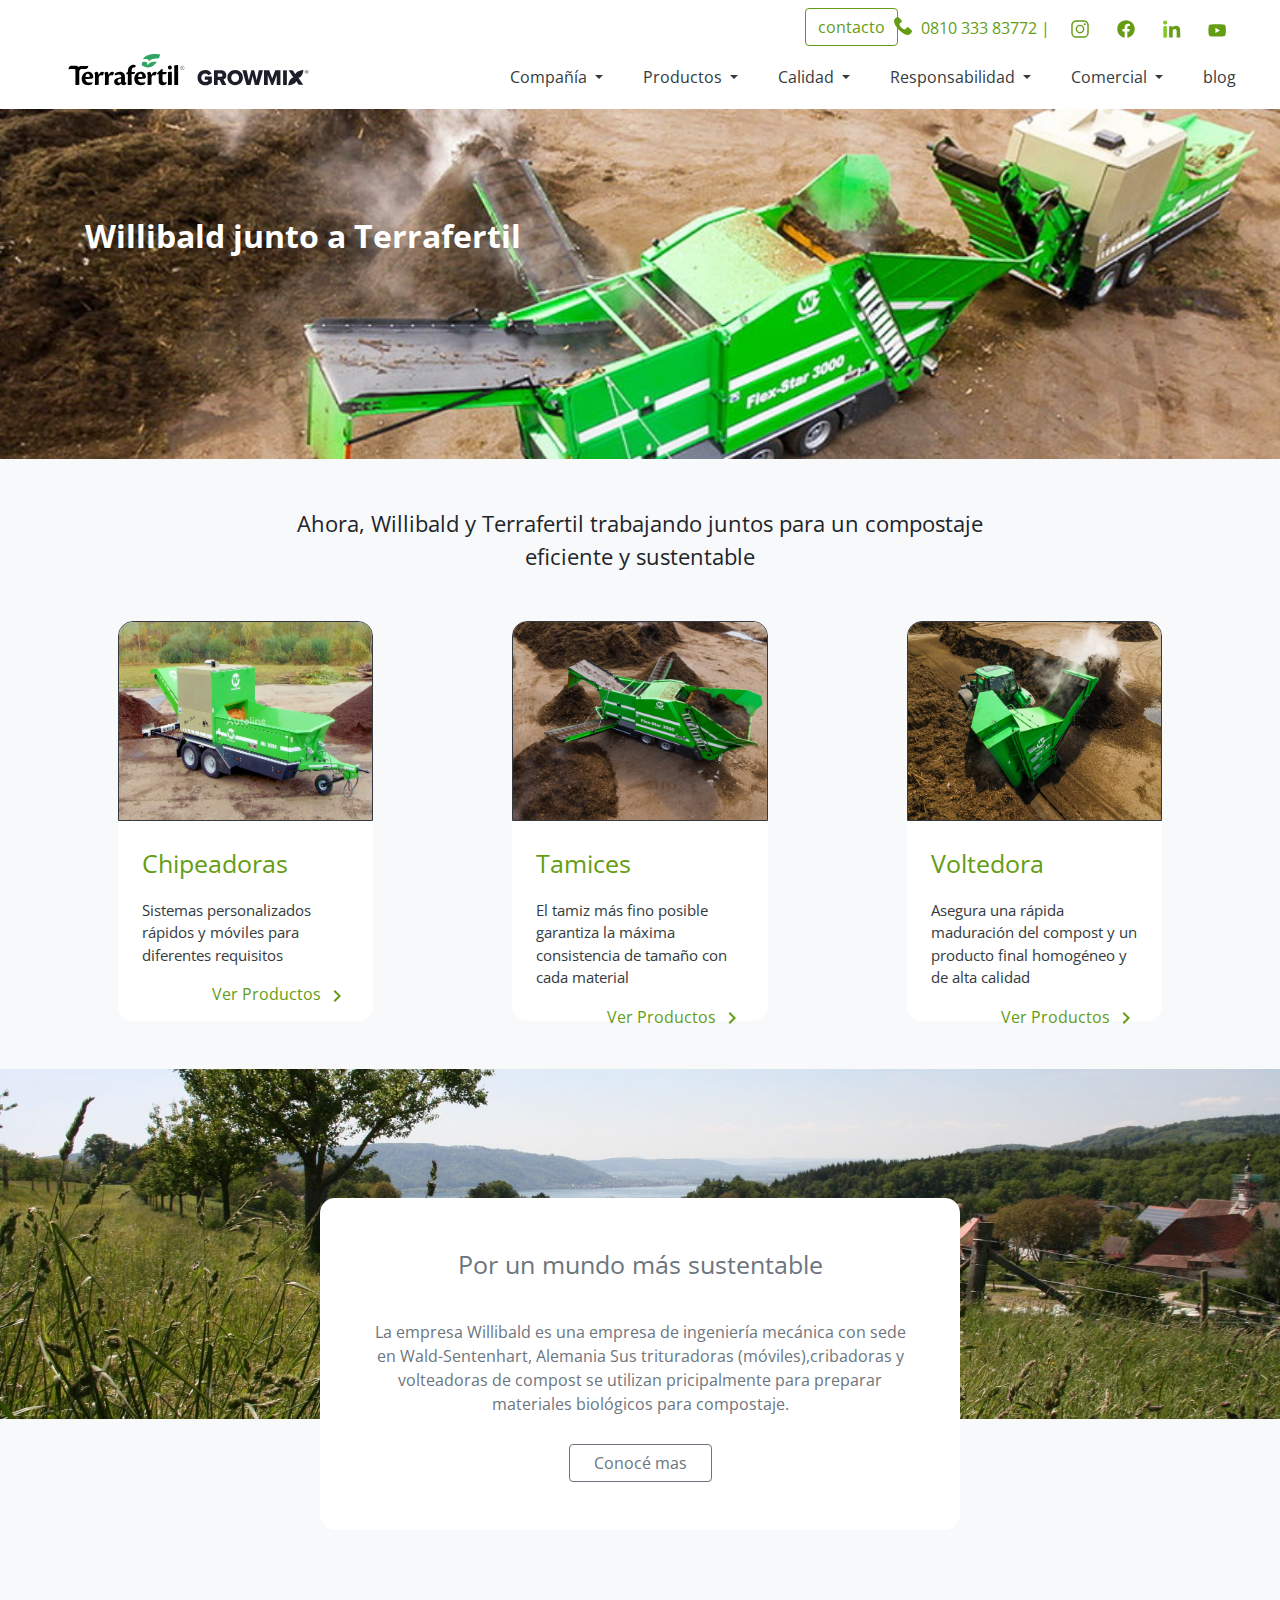
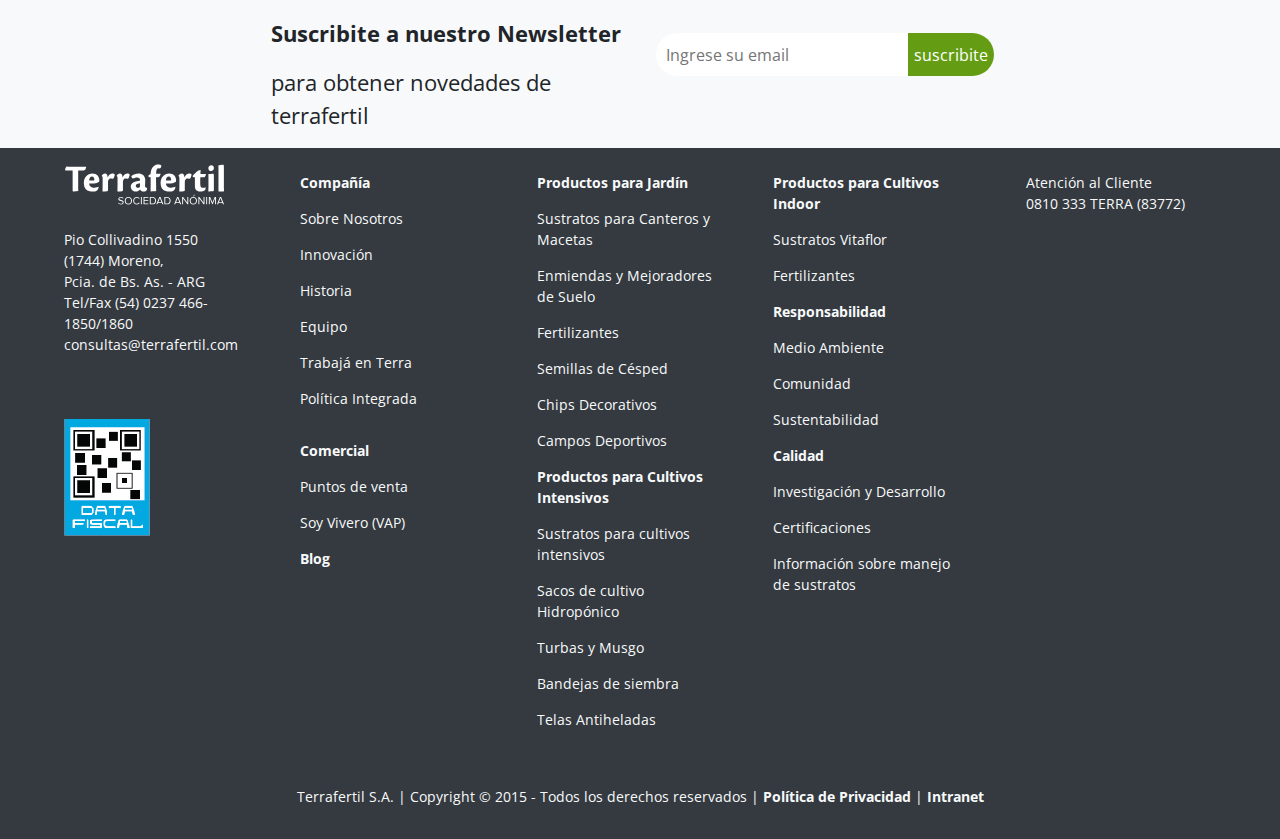
==== willibald-home/index.html @ 15d9d267 "reorganización carpetas" ====
<!DOCTYPE html>
<html lang="en">
<head>
    <meta charset="UTF-8">
    <meta http-equiv="X-UA-Compatible" content="IE=edge">
    <meta name="viewport" content="width=device-width, initial-scale=1.0">
    <title>Terrafertil</title>

    <link rel="stylesheet" href="./stylesheets/styles.css">
    <link rel="stylesheet" href="./stylesheets/bootstrap.min.css">
</head>

<header class="sticky-top bg-white">
    <div class="topBar mr-5">
            <div class="d-flex flex-row-reverse " style="height:25px">
                <article>
                    <a href="#" class=" col-1 badge" > 
                        <img src="./img/icono-yt.svg" class="mt-3 ml-3"> 
                    </a>
                </article>
                <article>
                    <a href="#" class=" col-1 badge" > 
                        <img src="./img/icono-in.svg" class="mt-3 ml-3"> 
                    </a>
                </article>
                <article>
                    <a href="#" class=" col-1 badge" > 
                        <img src="./img/logo_facebook.svg" class="mt-3 ml-3"> 
                    </a>
                </article>
                <article>
                    <a href="instagram.com" class="badge">
                        <img src="./img/logo_instagram.svg" class="mt-3 ml-3">
                    </a>    
                </article>
                <article>
                    <p class="text-green ml-2 mt-3">0810 333 83772 |</p>
                </article>
                <article class=>
                    <img src="./img/icono-ph.svg" class="mt-3">   
                </article>
            
                <article class="col-1 mt-2">
                    <a type="button" class="btn text-green btn-outline-success">contacto</a>
                </article>  
            </div> 
    </div>   
      
    <nav class="navbar navbar-expand-lg mt-1 pb-0 navbar-light" >
        <a class="navbar-brand pt-0 mr-2 ml-5 " href="#">
            <img alt="" src="./img/logo_terrafertil.svg">
        </a> 
            
            <button class="navbar-toggler" type="button" data-toggle="collapse" data-target="#navbarNavAltMarkup" aria-controls="navbarNavAltMarkup" aria-expanded="false" aria-label="Toggle navigation">
                <span class="navbar-toggler-icon"></span>
              </button>
            <div class="collapse navbar-collapse flex-row-reverse" id="navbarNavAltMarkup"> 
                <div class="navbar-nav mt-2">            
                    <article class="nav-item p-1 mt-2 mr-3 pb-2 dropdown">
                        <a class="nav-link text-dark dropdown-toggle mb-0" href="#" id="navbarDropdownMenuLink" data-toggle="dropdown"aria-haspopup="true" aria-expanded="false">
                            Compañía
                        </a>
                        <div class="dropdown-menu mt-2  bg-light"  aria-labelledby="navbarDropdownMenuLink">
                          <a class="dropdown-item mr-5  p-2 pl-3" href="#">Sobre nosotros</a>
                          <a class="dropdown-item mr-5 p-2 pl-3" href="#">Innovación</a>
                          <a class="dropdown-item mr-5 p-2 pl-3" href="#">Historia</a>
                          <a class="dropdown-item mr-5 p-2 pl-3" href="#">Equipo</a>
                          <a class="dropdown-item mr-5 p-2 pl-3" href="#">Trabaja en terra</a>
                          <a class="dropdown-item mr-5 p-2 pl-3 " href="#">Política integrada</a>
                        </div>
                    </article>
                    <article class="nav-item p-1  mr-3 dropdown ">
                        <a class="nav-link dropdown-toggle mt-2 text-dark" href="#" id="navbarDropdownMenuLink" data-toggle="dropdown" data-hover="dropdown" aria-haspopup="true" aria-expanded="false">
                            Productos
                        </a>
                        <div class="dropdown-menu dropright mt-1 pb-10" >
                            <div class="dropdown-submenu bg-light" id="submenu-1">
                                <a class="dropdown-item  mr-5 p-2 pl-3 dropdown-toggle " href="#"data-toggle="dropdown" aria-haspopup="true" aria-expanded="false">
                                    Productos para jardin
                                </a>
                                <div class="dropdown-menu bg-light" id="menu-1">
                                    <a class="dropdown-item mr-5 p-2 pl-3 only-mobile" href="#">Productos para jardin</a>
                                    <a class="dropdown-item mr-5 p-2 pl-3" href="#">Semillas de Césped</a>
                                    <a class="dropdown-item mr-5 p-2 pl-3" href="#">Sustratos para canteros y macetas</a>
                                    <a class="dropdown-item mr-5 p-2 pl-3" href="#">Fertilizantes</a>
                                    <a class="dropdown-item mr-5 p-2 pl-3" href="#">Chips decorativos</a>
                                    <a class="dropdown-item mr-5 p-2 pl-3" href="#">Enmiendas y Mejoradores de suelo</a>
                                    <a class="dropdown-item mr-5 p-2 pl-3" href="#">Campos Deportivos</a>
                                </div>
                            </div>
                            
                            <div class="dropdown-submenu bg-light" id="submenu-2">
                                <a class="dropdown-item mr-5 p-2 pl-3 dropdown-toggle " href="#"data-toggle="dropdown" aria-haspopup="true" aria-expanded="false">
                                    Productos para Cultivos intensivos
                                </a>
                                <div class="dropdown-menu bg-light" id="menu-2">
                                    <a class="dropdown-item mr-5 p-2 pl-3 only-mobile" href="#">Productos para Cultivos intensivos</a> 
                                    <a class="dropdown-item mr-5 p-2 pl-3" href="#">Sustratos para Cultivos Intensivos</a> 
                                    <a class="dropdown-item mr-5 p-2 pl-3" href="#">Turbas y Musgo</a>
                                    <a class="dropdown-item mr-5 p-2 pl-3" href="#">Sacos de Cultivo Hidropónico</a>
                                    <a class="dropdown-item mr-5 p-2 pl-3" href="#">Bandejas de Siembra</a>
                                    <a class="dropdown-item mr-5 p-2 pl-3" href="#">Telas antihelada</a>
                                </div>
                            </div>
                            
                        </div>
                    </article>
                    <article class="nav-item p-1 mr-3 dropdown ">
                        <a class="nav-link dropdown-toggle mt-2 text-dark" href="#" id="navbarDropdownMenuLink" data-toggle="dropdown" data-hover="dropdown" aria-haspopup="true" aria-expanded="false">
                            Calidad
                        </a>
                        <div class="dropdown-menu mt-1 bg-light"  aria-labelledby="navbarDropdownMenuLink">
                          <a class="dropdown-item mr-5 p-2 pl-3" href="#">Investigación y desarrollo</a>
                          <a class="dropdown-item mr-5 p-2 pl-3" href="#">Certificaciones</a>
                          <a class="dropdown-item mr-5 p-2 pl-3" href="#">Información sobre el manejo de sustratos</a>
                        </div>
                    </article>
                    <article class="nav-item p-1 mr-3 dropdown">
                        <a class="nav-link dropdown-toggle mt-2 text-dark" href="#" id="navbarDropdownMenuLink" data-toggle="dropdown" data-hover="dropdown" aria-haspopup="true" aria-expanded="false">
                            Responsabilidad
                        </a>
                        <div class="dropdown-menu mt-1 bg-light"  aria-labelledby="navbarDropdownMenuLink">
                          <a class="dropdown-item mr-5 p-2 pl-3" href="#">Medio Ambiente</a>
                          <a class="dropdown-item mr-5 p-2 pl-3" href="#">Comunidad</a>
                          <a class="dropdown-item mr-5 p-2 pl-3" href="#">Sustentabilidad</a>
                        </div>
                      </article>
                    <article class="nav-item p-1 mr-3 dropdown">
                        <a class="nav-link dropdown-toggle mt-2 text-dark " href="#" id="navbarDropdownMenuLink" data-toggle="dropdown" data-hover="dropdown" aria-haspopup="true" aria-expanded="false">
                            Comercial
                        </a>
                        <div class="dropdown-menu mt-1 bg-light"  aria-labelledby="navbarDropdownMenuLink">
                          <a class="dropdown-item mr-5 p-2 pl-3" href="#">Puntos de venta</a>
                          <a class="dropdown-item mr-5 p-2 pl-3" href="#">Soy vivero</a>
                        </div>
                      </article>
                    <article class="nav-item p-1 mr-3 ">
                        <a class="nav-link text-dark mt-2 " href="#" data-toggle="dropdown"  aria-haspopup="true" aria-expanded="false">
                            blog
                        </a>
                      </article>
            </div>
            </div> 
    </nav>
    

</header>

<body class="bg-light" >
    <div class="container-fluid" style="height: 350px;background-image: url('./img/willibald-img/main-img.jpg');background-size:cover " >
        <div class="container h-100 d-flex align-items-center pb-5">
            <h2 class="text-white mb-5">
                Willibald junto a Terrafertil
            </h2>
        </div>
    </div>
    <div class="container-fluid">
        <div class="container mt-5 mb-5 text-center"> 
            <p class="mx-auto font-medium">
                Ahora, Willibald y Terrafertil trabajando juntos para un compostaje <br>
                eficiente y sustentable
            </p>
        </div>
        <div class="row flex-wrap main-items align-items-center justify-content-around pl-5 pr-5 mb-5">
            <div class="col-4 item-main">
                <a href="#">
                    <div class="border-rounded mx-auto item-main bg-white">
                        <img src='./img/willibald-img/item-1.jpg' class="border border-dark h-50 w-100 border-rounded-top" alt="">
                        <div class="d-flex flex-column container p-4">
                            <p class="font-large text-green ">
                                Chipeadoras
                            </p>
                            <p class="text-dark description">   
                                Sistemas personalizados rápidos y móviles  para diferentes requisitos
                            </p>
                            <a href="" class="text-green align-self-end">
                                Ver Productos
                                <img src="./img/chevron_right_green_24dp.svg" alt="">
                            </a>
                        </div>
                    </div>
                </a>
            </div>
            <div class="col-4 item-main"> 
                <a href="#">
                    <div class="border-rounded mx-auto item-main bg-white">
                        <img src='./img/willibald-img/item-2.jpg' class="border h-50 border-dark w-100 border-rounded-top" alt="">
                        <div class="d-flex flex-column container p-4">
                            <p class="font-large text-green ">
                                Tamices
                            </p>
                            <p class="text-dark description">   
                                El tamiz más fino posible garantiza la máxima consistencia de tamaño con cada material
                            </p>
                            <a href="" class="text-green align-self-end">
                                Ver Productos
                                <img src="./img/chevron_right_green_24dp.svg" alt="">
                            </a>
                        </div>
                    </div>
                </a>
            </div>
            <div class="col-4 item-main">
                <a href="#">
                    <div class="border-rounded mx-auto item-main bg-white">
                        <img src='./img/willibald-img/item-3.jpg' class="border h-50 border-dark w-100 border-rounded-top" alt="">
                        <div class="d-flex flex-column container p-4">
                            <p class="font-large text-green ">
                                Voltedora
                            </p>
                            <p class="text-dark description">   
                                Asegura una rápida maduración del compost y un producto final homogéneo y de alta calidad
                            </p>
                            <a href="" class="text-green align-self-end ">
                                Ver Productos
                                <img src="./img/chevron_right_green_24dp.svg" alt="">
                            </a>
                        </div>
                    </div>
                </a>
            </div>
        </div>
    </div>
    <div class="d-flex row-fluid align-items-center mb-5 justify-content-center" style="height: 500px;background-position:top  ;background-image:url('./img/willibald-img/end-img.jpg'); background-size: 100% 70%;background-repeat:no-repeat"> 
        <div class="d-flex flex-column bg-white p-5  border-rounded caja">
            <p class="font-large  text-secondary text-center">
                Por un mundo más sustentable
            </p>
            <p class="text-secondary text-center p-1 mt-3">
                La empresa Willibald es una empresa de ingeniería mecánica con sede en Wald-Sentenhart, Alemania
                Sus trituradoras (móviles),cribadoras y volteadoras de compost se utilizan pricipalmente para
                preparar materiales biológicos para compostaje.
            </p>
            <button type="button" class="btn btn-outline-secondary mx-auto mt-2 pl-4 pr-4">Conocé mas</button>
        </div>
    </div>
    <form action="">
        <div class="row justify-content-center d-flex">
            <div class="d-flex flex-wrap">
                <div class="font-medium mr-3 w-50">
                    <p><b>Suscribite a nuestro Newsletter</b></p>
                    <p>para obtener novedades de terrafertil</p>
                </div>
                <div class="newsletter mt-3 d-flex pl-1">
                    <input class="mt-auto mb-auto ml-1"type="email" placeholder="Ingrese su email" name="email" id="email">
                    <button class="w-50"type="submit">suscribite</button>
                </div>
            </div>
        </div>
    </form>
</body>
<footer class="container-fluid bg-dark p-3">
        <div class="row">
            <div class="col text-light ml-5">
                <img src="./img/terrafertil_sa.svg">
                <article class="mt-4">
                    <p>Pio Collivadino 1550 <br>
                    (1744) Moreno,<br>
                    Pcia. de Bs. As. - ARG<br>
                    Tel/Fax (54) 0237 466-<br>
                    1850/1860<br>
                    consultas@terrafertil.com<br>
                </article>
                <img  class="img-responsive mt-5" src="./img/data_fiscal.jpg">
            </div>
            <div class="col ">
                <ul class="list-group list-group-flush">
                    <li class="list-group-item bg-dark pt-2 pb-2 mr-0 pl-0 "><a class="text-light" href="#"><strong>Compañía</strong></a></li>
                    <li class="list-group-item bg-dark pt-2 pb-2 mr-0 pl-0"><a class="text-light" href="sobre_nosotros.html">Sobre Nosotros</a></li>
                    <li class="list-group-item bg-dark pt-2 pb-2 mr-0 pl-0"><a class="text-light" href="innovacion.html">Innovación</a></li>
                    <li class="list-group-item bg-dark pt-2 pb-2 mr-0 pl-0"><a class="text-light" href="historia.html">Historia</a></li>
                    <li class="list-group-item bg-dark pt-2 pb-2 mr-0 pl-0"><a class="text-light" href="#">Equipo</a></li>
                    <li class="list-group-item bg-dark pt-2 pb-2 mr-0 pl-0"><a class="text-light" href="trabaja_en_Terra.php">Trabajá en Terra</a></li>
                    <li class="list-group-item bg-dark pt-2 pb-2 mr-0 pl-0"><a class="text-light" href="politica_de_calidad.html">Política Integrada</a></li>

                    <li class="list-group-item bg-dark pt-2 pb-2 mr-0 pl-0 mt-3"><a class="text-light" href="#"><strong>Comercial</strong></a></li>
                    <li class="list-group-item bg-dark pt-2 pb-2 mr-0 pl-0"><a class="text-light" href="#">Puntos de venta</a></li>
                    <li class="list-group-item bg-dark pt-2 pb-2 mr-0 pl-0"><a class="text-light" href="sobre_nosotros.html">Soy Vivero (VAP)</a></li>

                    <li class="list-group-item bg-dark pt-2 pb-2 mr-0 pl-0 "><a class="text-light" href="https://tienda.terrafertil.com/blog.html"><strong>Blog</strong></a></li>
                    
                </ul>
            </div>
            
            <div class="col">
                <ul class="list-group list-group-flush">
                    <li class="list-group-item bg-dark pt-2 pb-2 mr-0 pl-0 " ><a class="text-light" href="productos_para_jardin.html"><strong>Productos para Jardín</strong></a></li>
                    <li class="list-group-item bg-dark pt-2 pb-2 mr-0 pl-0"><a class="text-light" href="sustratos_canteros_macetas.html">Sustratos para Canteros y Macetas</a></li>
                    <li class="list-group-item bg-dark pt-2 pb-2 mr-0 pl-0"><a class="text-light" href="acondicionadores_de_suelo.html">Enmiendas y Mejoradores de Suelo</a></li>
                    <li class="list-group-item bg-dark pt-2 pb-2 mr-0 pl-0"><a class="text-light" href="fertilizantes.html">Fertilizantes</a></li>
                    <li class="list-group-item bg-dark pt-2 pb-2 mr-0 pl-0"><a class="text-light" href="semillas_de_cesped.html">Semillas de Césped</a></li>
                    <li class="list-group-item bg-dark pt-2 pb-2 mr-0 pl-0"><a class="text-light" href="decoracion.html">Chips Decorativos</a></li>
                    <li class="list-group-item bg-dark pt-2 pb-2 mr-0 pl-0"><a class="text-light" href="campos_deportivos.html">Campos Deportivos</a></li>
        
                    <li class="list-group-item bg-dark pt-2 pb-2 mr-0 pl-0 " ><a class="text-light" href="productos_profesionales.html"><strong>Productos para Cultivos Intensivos</strong></a></li>
                    <li class="list-group-item bg-dark pt-2 pb-2 mr-0 pl-0"><a class="text-light" href="sustratos_profesionales.html">Sustratos para cultivos intensivos</a></li>
                    <li class="list-group-item bg-dark pt-2 pb-2 mr-0 pl-0"><a class="text-light" href="hydro_p.html">Sacos de cultivo Hidropónico</a></li>
                    <li class="list-group-item bg-dark pt-2 pb-2 mr-0 pl-0"><a class="text-light" href="mtf_minera.html">Turbas y Musgo</a></li>
                    <li class="list-group-item bg-dark pt-2 pb-2 mr-0 pl-0"><a class="text-light" href="bandeja_siembra.html">Bandejas de siembra</a></li>
                    <li class="list-group-item bg-dark pt-2 pb-2 mr-0 pl-0"><a class="text-light" href="telas_antiheladas.html">Telas Antiheladas</a></li>
                </ul>
            </div>
            <div class="col">
                <ul class="list-group list-group-flush">
                    <li class="list-group-item bg-dark pt-2 pb-2 mr-0 pl-0 "><a class="text-light" href="productos_para_jardin.html"><strong>Productos para Cultivos Indoor</strong></a></li>
                    <li class="list-group-item bg-dark pt-2 pb-2 mr-0 pl-0"><a class="text-light" href="sustratos_canteros_macetas.html">Sustratos Vitaflor</a></li>
                    <li class="list-group-item bg-dark pt-2 pb-2 mr-0 pl-0"><a class="text-light" href="acondicionadores_de_suelo.html">Fertilizantes</a></li>
                   
                    <li class="list-group-item bg-dark pt-2 pb-2 mr-0 pl-0 "><a class="text-light" href="productos_para_jardin.html"><strong>Responsabilidad</strong></a></li>
                    <li class="list-group-item bg-dark pt-2 pb-2 mr-0 pl-0"><a class="text-light" href="semillas_de_cesped.html">Medio Ambiente</a></li>
                    <li class="list-group-item bg-dark pt-2 pb-2 mr-0 pl-0"><a class="text-light" href="decoracion.html">Comunidad</a></li>
                    <li class="list-group-item bg-dark pt-2 pb-2 mr-0 pl-0"><a class="text-light" href="campos_deportivos.html">Sustentabilidad</a></li>
        
                    <li class="list-group-item bg-dark pt-2 pb-2 mr-0 pl-0 "><a class="text-light" href="productos_profesionales.html"><strong>Calidad</strong></a></li>
                    <li class="list-group-item bg-dark pt-2 pb-2 mr-0 pl-0"><a class="text-light" href="sustratos_profesionales.html">Investigación y Desarrollo</a></li>
                    <li class="list-group-item bg-dark pt-2 pb-2 mr-0 pl-0"><a class="text-light" href="hydro_p.html">Certificaciones</a></li>
                    <li class="list-group-item bg-dark pt-2 pb-2 mr-0 pl-0"><a class="text-light" href="mtf_minera.html">Información sobre manejo de sustratos</a></li>
                </ul>
            </div>
            <div class="col mr-5">
                <p class="text-light mt-2 ml-3 mr-3">Atención al Cliente<br>
                    0810 333 TERRA (83772)
                </p>
            </div>
        </div>
        <div class="row"></div>
        <div class="text-center ">
            <p class="text-light mt-5">Terrafertil S.A. | Copyright © 2015 - Todos los derechos reservados |
                <a class="text-light font-weight-bold" href="politica_de_privacidad.html">Política de Privacidad</a> |
                <a class="text-light font-weight-bold" href="https://sites.google.com/terrafertil.com/intranet-recursos/home" title="Intranet Terrafertil" target="_blank" rel="noreferrer">Intranet</a>
            </p>
        </div>
</footer>
<script src="https://code.jquery.com/jquery-3.2.1.slim.min.js" integrity="sha384-KJ3o2DKtIkvYIK3UENzmM7KCkRr/rE9/Qpg6aAZGJwFDMVNA/GpGFF93hXpG5KkN" crossorigin="anonymous"></script>
<script src="https://cdnjs.cloudflare.com/ajax/libs/popper.js/1.12.9/umd/popper.min.js" integrity="sha384-ApNbgh9B+Y1QKtv3Rn7W3mgPxhU9K/ScQsAP7hUibX39j7fakFPskvXusvfa0b4Q" crossorigin="anonymous"></script>
<script src="https://maxcdn.bootstrapcdn.com/bootstrap/4.0.0/js/bootstrap.min.js" integrity="sha384-JZR6Spejh4U02d8jOt6vLEHfe/JQGiRRSQQxSfFWpi1MquVdAyjUar5+76PVCmYl" crossorigin="anonymous"></script>
<script src="./scripts/script.js"></script>
</html>
---- willibald-home/stylesheets/styles.css ----
@import url('https://fonts.googleapis.com/css2?family=Open+Sans:wght@300;700&display=swap');
@import url('https://fonts.googleapis.com/css2?family=Open+Sans:wght@700&display=swap');

*{
    font-family: 'Open Sans', sans-serif;
}
.border-rounded{
    border-radius: 15px !important;
}
.border-rounded-top{
    border-radius: 15px 15px 0px 0px !important;
}
h2{
    font-family: 'Open Sans', sans-serif !important; 
    font-weight: 700 !important;
}
.font-medium{
    font-size:22px
}
.font-large{
    font-size:25px
}
.dropdown:hover>.dropdown-menu {
    display: block;
   }
.dropdown-submenu:hover>.dropdown-menu {
    display: block;
   }
.only-mobile{
    display: none!important;
}
@media(max-width:991px) {
    .only-mobile{
        display: block!important;
    }
    .dropdown-menu{
        display:none!important;
    }
    .show{
        display: block!important;
    }
    .topBar{
        display:none !important;
       }
    .dropdown-submenu a{
        position: relative;
    }
    .main-items{
        flex-direction: column;
    }
    .item-main  {
        max-width: 100% !important;
        width: 600px !important;
        height: 50% !important;
        margin-right:auto;
        margin-left:auto;
        margin-top:10px
    }

}
@media(min-width:991px){
    .nav-item{
        border-bottom: 4px solid #86c62600;
        transition: 0.2s;
    
    }
    .nav-item:hover{
        border-bottom: 4px solid #649d14 ;
        transition: 0.2s;
    }

}
.dropdown-menu{
    border: none !important;

}
.pb-0{
    padding-bottom: 0px !important;
}
.list-group-flush .list-group-item {
    border: none !important;
}
.navbar-toggler{
    right:100% !important;
}
.navbar-brand{
    width:20%;
}   

@media(max-width:769px){
.navbar-brand{
    width:60%
}

footer .row{
    height:10%
}
footer image{
    float:right;
}
footer .ml-5{
    margin-left: 0 !important;
}
.description{
    font-size:13px !important
}
.caja{
    width:80% !important;
}
}
.btn-outline-success, .btn-outline-success:active, .btn-primary:visited {
    border-color: #649d14 !important;
}


footer {
    font-size:14px
}

a:link, a:visited, a:active, a:hover{
    text-decoration:none !important;
}

.ml-0{
    margin-left:0% !important;
}
.mr-0{
    margin-right:0% !important;
}
  .dropdown-submenu .dropdown-menu {
    top: 0;
    left: 100%;
    margin-top: -10px !important;
  }

  .dropdown-item:hover{
    background-color: #649d14  !important;
    color: white !important
    

}

.text-green{
    color:#649d14 !important    ;
}
.btn:hover{
    color:#ffffff !important    ;
}

.item-main{
    height: 400px;
    width: 70%;
}
.caja{
    margin-top:10vh !important;
    width:50%;
    height:auto
}
.description{
    font-size:15px
}
.newsletter{
    box-sizing: border-box;
    height: 43px;
    border-radius:50px;
    background-color: white;
}
.newsletter input{
    border:0px;
    padding-right: 40px !important;
}
.newsletter button{
    border-radius: 0 50px 50px 0;
    background-color: #649d14;
    color:white;
    border:0px
}
@media(max-width:1024px){
    .item-main{
        width: 100%;
    }
}
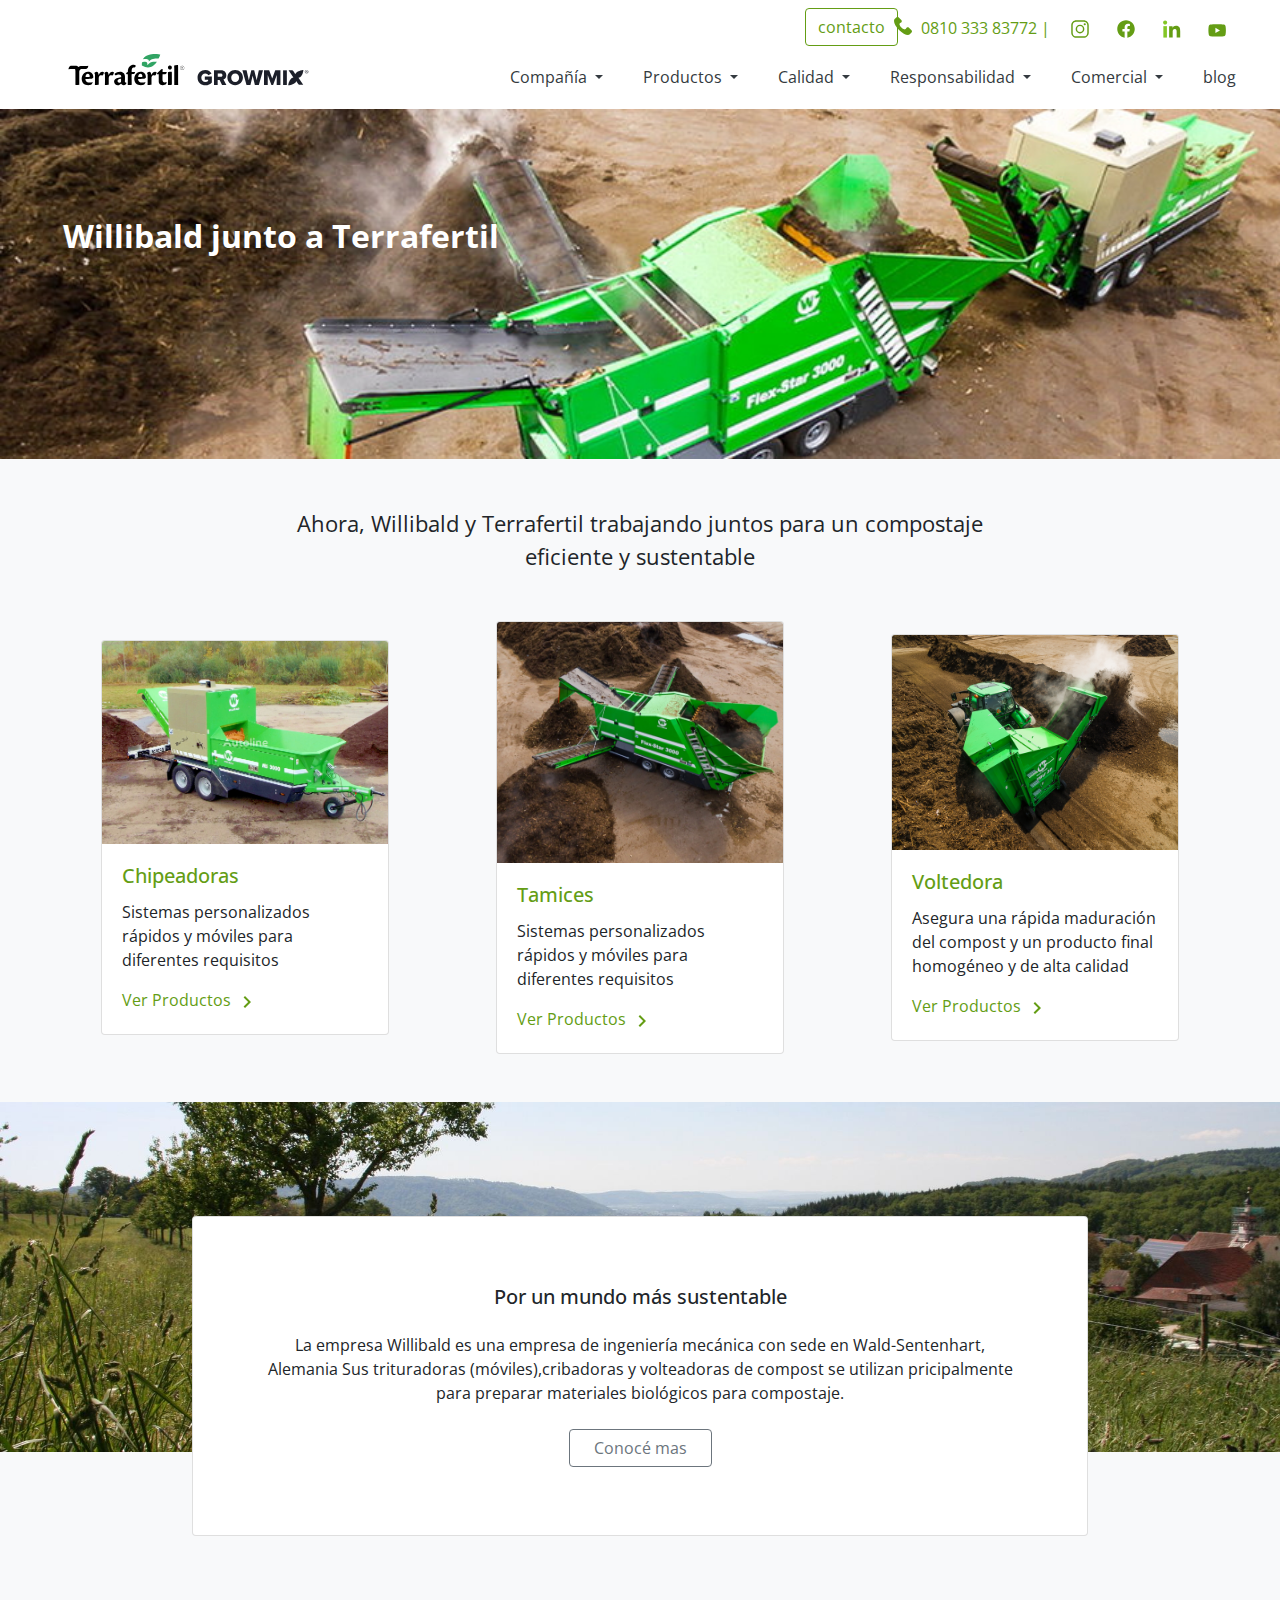
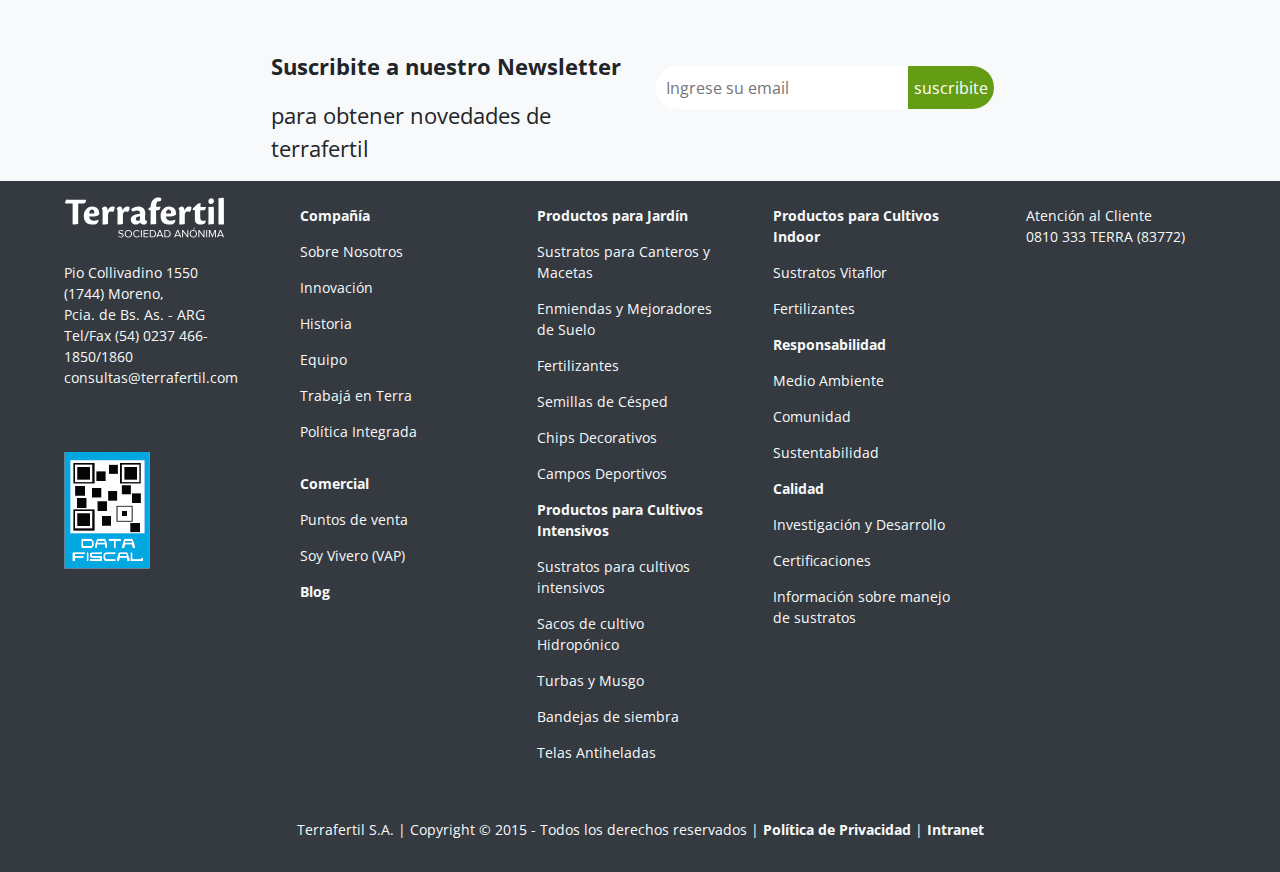
==== commit 0d342d57: "responsive product" ====
--- a/willibald-home/index.html
+++ b/willibald-home/index.html
@@ -147,13 +147,13 @@
 </header>
 
 <body class="bg-light" >
-    <div class="container-fluid" style="height: 350px;background-image: url('./img/willibald-img/main-img.jpg');background-size:cover " >
-        <div class="container h-100 d-flex align-items-center pb-5">
+    <section class="container-fluid" style="height: 350px;background-image: url('./img/willibald-img/main-img.jpg');background-size:cover " >
+        <div class=" h-100 mx-5 d-flex align-items-center pb-5">
             <h2 class="text-white mb-5">
                 Willibald junto a Terrafertil
             </h2>
         </div>
-    </div>
+    </section>
     <div class="container-fluid">
         <div class="container mt-5 mb-5 text-center"> 
             <p class="mx-auto font-medium">
@@ -162,78 +162,56 @@
             </p>
         </div>
         <div class="row flex-wrap main-items align-items-center justify-content-around pl-5 pr-5 mb-5">
-            <div class="col-4 item-main">
-                <a href="#">
-                    <div class="border-rounded mx-auto item-main bg-white">
-                        <img src='./img/willibald-img/item-1.jpg' class="border border-dark h-50 w-100 border-rounded-top" alt="">
-                        <div class="d-flex flex-column container p-4">
-                            <p class="font-large text-green ">
-                                Chipeadoras
-                            </p>
-                            <p class="text-dark description">   
-                                Sistemas personalizados rápidos y móviles  para diferentes requisitos
-                            </p>
-                            <a href="" class="text-green align-self-end">
-                                Ver Productos
-                                <img src="./img/chevron_right_green_24dp.svg" alt="">
-                            </a>
-                        </div>
-                    </div>
+
+            <div class="card item-main" style="width: 18rem;">
+                <img class="card-img-top" src="./img/willibald-img/item-1.jpg" alt="Card image cap">
+                <div class="card-body">
+                  <h5 class="card-title text-green">Chipeadoras</h5>
+                  <p class="card-text">Sistemas personalizados rápidos y móviles  para diferentes requisitos</p>
+                  <a href="" class="text-green card-link">
+                    Ver Productos
+                    <img src="./img/chevron_right_green_24dp.svg" alt="">
                 </a>
-            </div>
-            <div class="col-4 item-main"> 
-                <a href="#">
-                    <div class="border-rounded mx-auto item-main bg-white">
-                        <img src='./img/willibald-img/item-2.jpg' class="border h-50 border-dark w-100 border-rounded-top" alt="">
-                        <div class="d-flex flex-column container p-4">
-                            <p class="font-large text-green ">
-                                Tamices
-                            </p>
-                            <p class="text-dark description">   
-                                El tamiz más fino posible garantiza la máxima consistencia de tamaño con cada material
-                            </p>
-                            <a href="" class="text-green align-self-end">
-                                Ver Productos
-                                <img src="./img/chevron_right_green_24dp.svg" alt="">
-                            </a>
-                        </div>
-                    </div>
+                </div>
+            </div>
+            <div class="card item-main" style="width: 18rem;">
+                <img class="card-img-top" src="./img/willibald-img/item-2.jpg" alt="Card image cap">
+                <div class="card-body">
+                  <h5 class="card-title text-green">Tamices</h5>
+                  <p class="card-text">Sistemas personalizados rápidos y móviles  para diferentes requisitos</p>
+                  <a href="" class="text-green card-link">
+                    Ver Productos
+                    <img src="./img/chevron_right_green_24dp.svg" alt="">
                 </a>
-            </div>
-            <div class="col-4 item-main">
-                <a href="#">
-                    <div class="border-rounded mx-auto item-main bg-white">
-                        <img src='./img/willibald-img/item-3.jpg' class="border h-50 border-dark w-100 border-rounded-top" alt="">
-                        <div class="d-flex flex-column container p-4">
-                            <p class="font-large text-green ">
-                                Voltedora
-                            </p>
-                            <p class="text-dark description">   
-                                Asegura una rápida maduración del compost y un producto final homogéneo y de alta calidad
-                            </p>
-                            <a href="" class="text-green align-self-end ">
-                                Ver Productos
-                                <img src="./img/chevron_right_green_24dp.svg" alt="">
-                            </a>
-                        </div>
-                    </div>
+                </div>
+            </div>
+            <div class="card item-main" style="width: 18rem;">
+                <img class="card-img-top" src="./img/willibald-img/item-3.jpg" alt="Card image cap">
+                <div class="card-body">
+                  <h5 class="card-title text-green">Voltedora</h5>
+                  <p class="card-text">Asegura una rápida maduración del compost y un producto final homogéneo y de alta calidad</p>
+                  <a href="" class="card-link text-green">
+                    Ver Productos
+                    <img src="./img/chevron_right_green_24dp.svg" alt="">
                 </a>
+                </div>
             </div>
         </div>
     </div>
-    <div class="d-flex row-fluid align-items-center mb-5 justify-content-center" style="height: 500px;background-position:top  ;background-image:url('./img/willibald-img/end-img.jpg'); background-size: 100% 70%;background-repeat:no-repeat"> 
-        <div class="d-flex flex-column bg-white p-5  border-rounded caja">
-            <p class="font-large  text-secondary text-center">
-                Por un mundo más sustentable
-            </p>
-            <p class="text-secondary text-center p-1 mt-3">
-                La empresa Willibald es una empresa de ingeniería mecánica con sede en Wald-Sentenhart, Alemania
-                Sus trituradoras (móviles),cribadoras y volteadoras de compost se utilizan pricipalmente para
-                preparar materiales biológicos para compostaje.
-            </p>
+
+    
+   <section class="d-flex row-fluid align-items-center mb-5 justify-content-center" style="height: 500px;background-position:top  ;background-image:url('./img/willibald-img/end-img.jpg'); background-size: 100% 70%;background-repeat:no-repeat"> 
+
+    <div class="card text-center p-5 mt-5" style="width:70%;">
+        <div class="card-body">
+          <h5 class="card-title mb-4">Por un mundo más sustentable</h5>
+          <p class="card-text">La empresa Willibald es una empresa de ingeniería mecánica con sede en Wald-Sentenhart, Alemania
+            Sus trituradoras (móviles),cribadoras y volteadoras de compost se utilizan pricipalmente para
+            preparar materiales biológicos para compostaje.</p>
             <button type="button" class="btn btn-outline-secondary mx-auto mt-2 pl-4 pr-4">Conocé mas</button>
         </div>
-    </div>
+      </div>
+    </section>
     <form action="">
         <div class="row justify-content-center d-flex">
             <div class="d-flex flex-wrap">
@@ -334,5 +312,5 @@
 <script src="https://code.jquery.com/jquery-3.2.1.slim.min.js" integrity="sha384-KJ3o2DKtIkvYIK3UENzmM7KCkRr/rE9/Qpg6aAZGJwFDMVNA/GpGFF93hXpG5KkN" crossorigin="anonymous"></script>
 <script src="https://cdnjs.cloudflare.com/ajax/libs/popper.js/1.12.9/umd/popper.min.js" integrity="sha384-ApNbgh9B+Y1QKtv3Rn7W3mgPxhU9K/ScQsAP7hUibX39j7fakFPskvXusvfa0b4Q" crossorigin="anonymous"></script>
 <script src="https://maxcdn.bootstrapcdn.com/bootstrap/4.0.0/js/bootstrap.min.js" integrity="sha384-JZR6Spejh4U02d8jOt6vLEHfe/JQGiRRSQQxSfFWpi1MquVdAyjUar5+76PVCmYl" crossorigin="anonymous"></script>
-<script src="./scripts/script.js"></script>
+<script src=".  /scripts/script.js"></script>
 </html>
--- a/willibald-home/stylesheets/styles.css
+++ b/willibald-home/stylesheets/styles.css
@@ -147,9 +147,8 @@
     color:#ffffff !important    ;
 }
 
-.item-main{
-    height: 400px;
-    width: 70%;
+.item-main img{
+    height: 50%
 }
 .caja{
     margin-top:10vh !important;
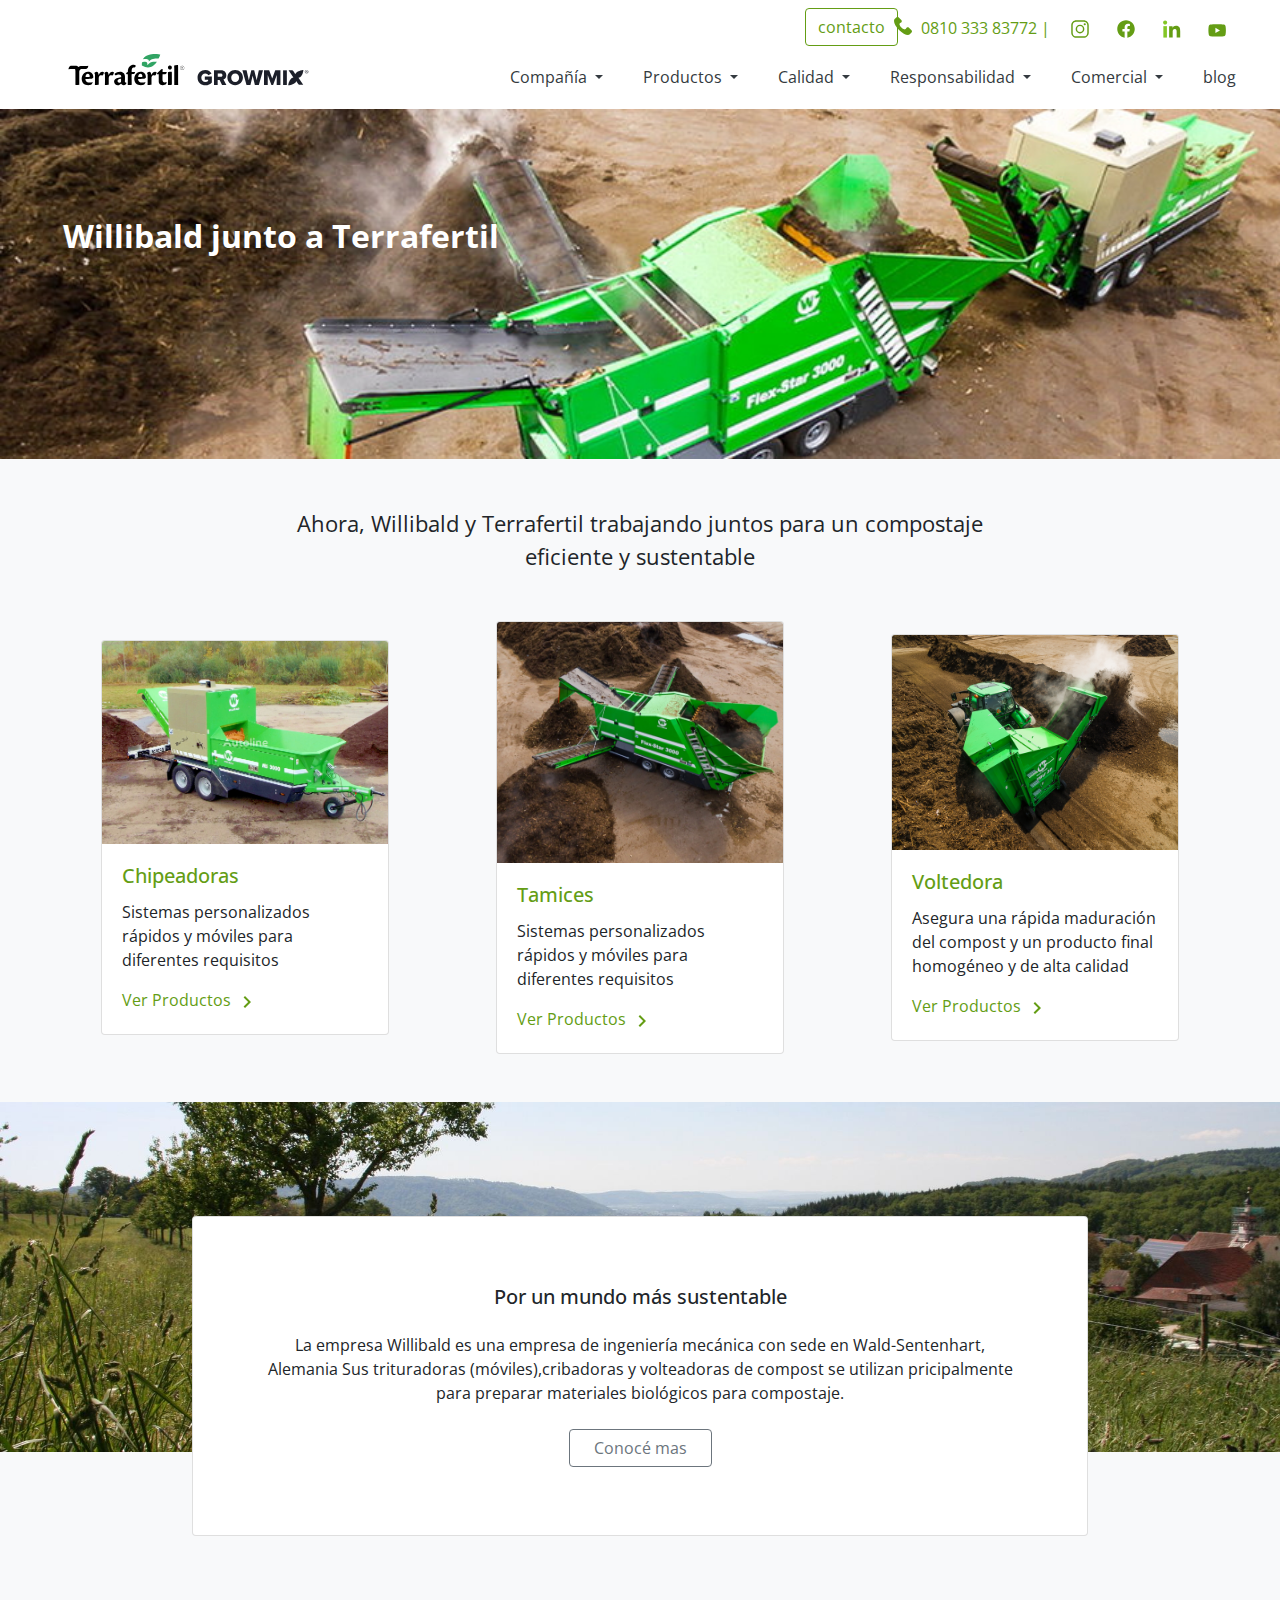
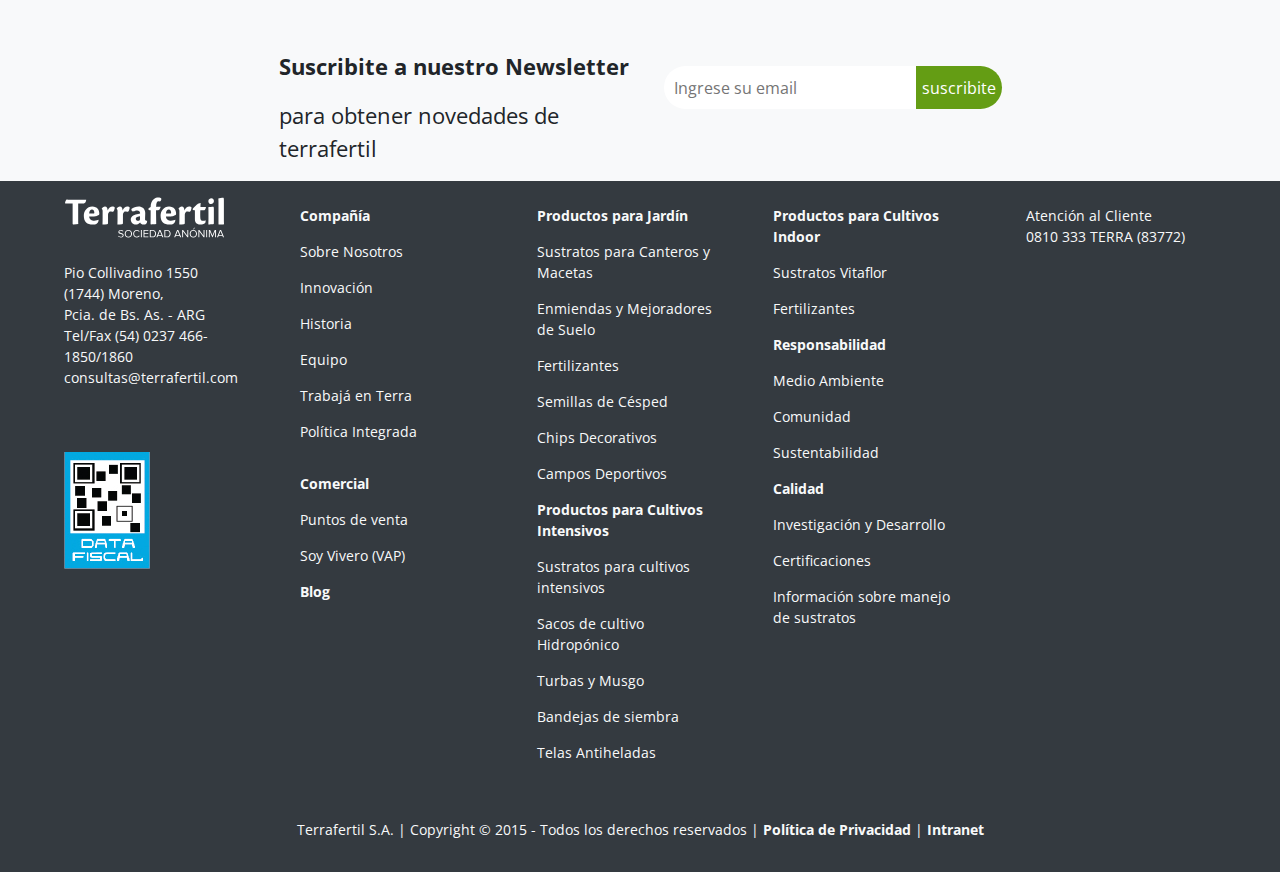
==== commit 944e0ffe: "detalle responsive" ====
--- a/willibald-home/index.html
+++ b/willibald-home/index.html
@@ -214,7 +214,7 @@
     </section>
     <form action="">
         <div class="row justify-content-center d-flex">
-            <div class="d-flex flex-wrap">
+            <div class="d-flex flex-wrap justify-content-center">
                 <div class="font-medium mr-3 w-50">
                     <p><b>Suscribite a nuestro Newsletter</b></p>
                     <p>para obtener novedades de terrafertil</p>
